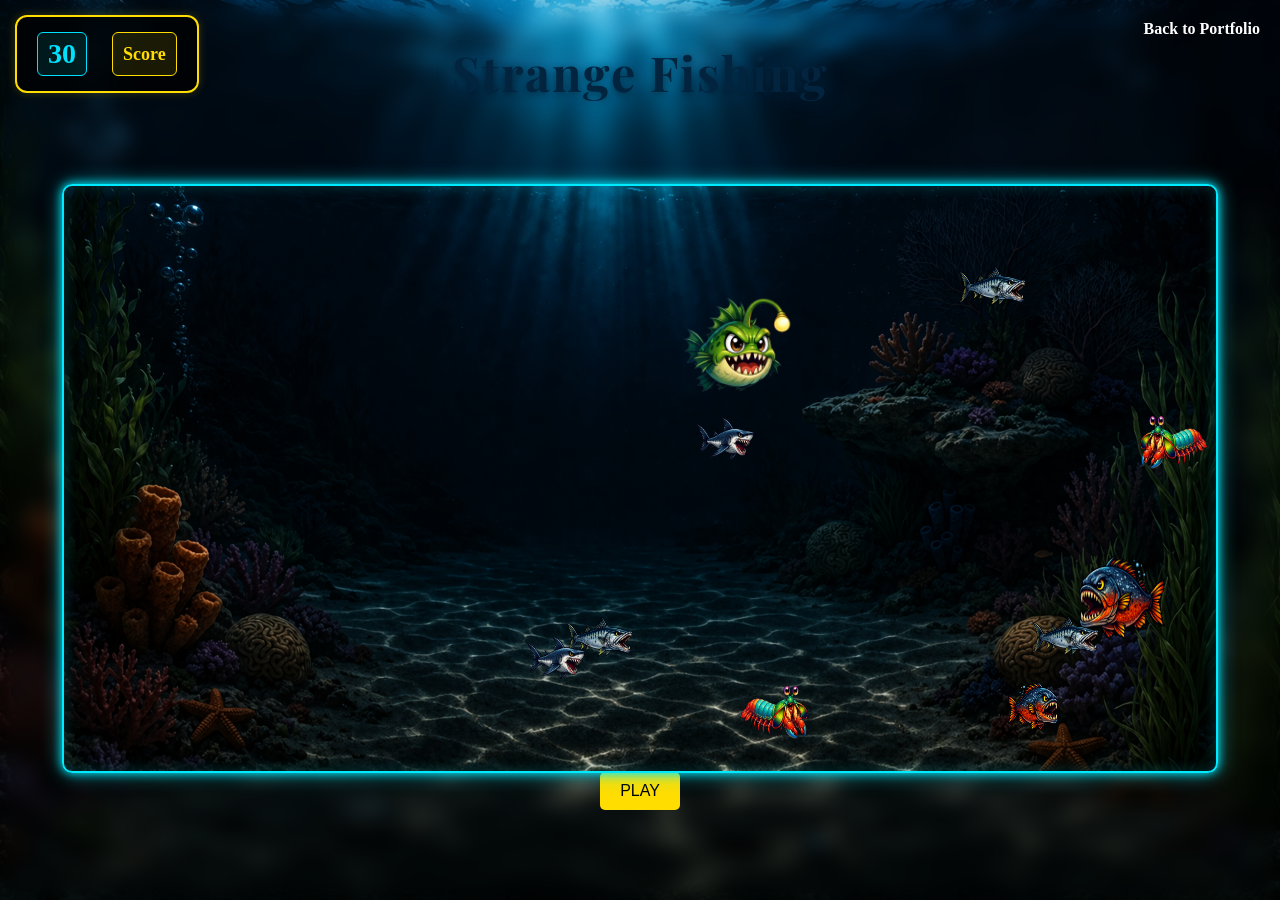
==== apps/strangeFishing/public/index.html @ 655a8670 "Add files via upload" ====
<!DOCTYPE html>
<html lang="es">

<head>
    <meta charset="UTF-8">
    <meta name="viewport" content="width=device-width, initial-scale=1.0">
    <title>Strange fishing</title>

    <link rel="stylesheet" href="../assets/css/styles.css">
</head>

<body>
    <h1>Strange Fishing</h1>
    <a href="/portfolio/public/index.php" class="back-link">Back to Portfolio</a>

    <!-- GAME ROOT -->
<div class="fishing-game">

    <div id="fishingGameRoot"></div>

    <div class="fishing-game__hud">
        <div id="hudTimer">30</div>
        <div id="scoreBoard">Score</div>
    </div>

    <p id="message"></p>

    <div id="fishControls">
        <button id="btnStartGame" class="btn">PLAY</button>
        <button id="btnCancelGame" class="btn" style="display: none;">CANCEL</button>
    </div>

</div>
    <!-- ENTRY POINT -->
    <script type="module" src="../assets/js/main.js"></script>
</body>

</html>
---- apps/strangeFishing/assets/css/styles.css ----
@import url('https://fonts.googleapis.com/css2?family=Playfair+Display:wght@600;700&display=swap');

body {
    margin: 0;
    background: url('../img/water00.png') center/cover no-repeat;
    overflow: hidden;
    min-height: 100vh;
}

body::before {
    content: "";
    position: fixed;
    inset: 0;

    background: url('../img/water00.png') center/cover no-repeat;

    filter: blur(10px);

    z-index: 0;
}

h1 {
    margin: 0;
    padding: 40px 0;

    font-family: 'Playfair Display', serif;
    font-weight: 700;
    font-size: 48px;

    letter-spacing: 2px;

    color: #02243f;

    text-align: center;

    text-shadow:
        0 2px 10px rgba(0, 0, 0, 0.6),
        0 0 20px rgba(0, 150, 255, 0.3);
    position: relative;
    z-index: 1;
}

#fishingGameRoot {
    width: 90vw;
    height: 65vh;
    margin: 40px auto;
    position: relative;
    z-index: 1;

        border: 2px solid #00eaff;
    box-shadow:
        0 0 10px #00eaff,
        0 0 20px rgba(0, 234, 255, 0.6),
        inset 0 0 15px rgba(0, 234, 255, 0.2);
    border-radius: 10px;
    overflow: hidden;

    background: url('../img/water00.png') center/cover no-repeat;
    cursor: auto;
}

.back-link {
    position: absolute;
    top: 20px;
    right: 20px;
    color: white;
    text-decoration: none;
    font-weight: bold;
    z-index: 20;
    transition: transform 0.3s ease;
}

.back-link:hover {
    transform: scale(1.1);
}


/* =========================
   FISHES
========================= */

.fishing-game__fish {
    position: absolute;
    width: 70px;
    height: 70px;


    pointer-events: auto;
    user-select: none;

    overflow: hidden;
}

/* IMAGEN BASE */

.fishing-game__fish-base,
.fishing-game__fish-shine {
    position: absolute;
    inset: 0;

    width: 100%;
    height: 100%;

    display: block;
}

.fishing-game__fish-base {
    z-index: 1;
}

/* =========================
    CAPA DE BRILLO 
========================= */
.fishing-game__fish-shine {
    z-index: 2;
    opacity: 0;
    pointer-events: none;

    filter: brightness(3.8) saturate(1.4);
}

#fishingGameRoot.playing .fishing-game__fish {
    cursor: url('../img/cursor.png')32 32, auto;
}

#fishingGameRoot.playing .fishing-game__fish:hover .fishing-game__fish-shine {
    animation: fish-shine-layer 0.18s linear;
}

/* =========================
   ANIMACIÓN
========================= */

@keyframes fish-shine-layer {
    0% {
        opacity: 0;
        transform: translateX(-12px);
    }
    25% {
        opacity: 0.9;
    }
    100% {
        opacity: 0;
        transform: translateX(12px);
    }
}

/* =========================
   HUD
========================= */

.fishing-game__hud {
    position: absolute;
    top: 15px;
    left: 15px;

    display: flex;
    gap: 25px;

    padding: 15px 20px;

    background: rgba(0, 0, 0, 0.7);
    border: 2px solid #ffdd00;
    border-radius: 12px;
    box-shadow: 0 0 10px rgba(255, 221, 0, 0.2);

    color: #ffdd00;
    font-weight: bold;

    backdrop-filter: blur(6px);
    z-index: 10;
}

.fishing-game__hud div {
    display: flex;
    align-items: center;
    gap: 8px;
}

#hudTimer {
    font-size: 28px;
    font-weight: bold;
    color: #00e0ff;

    padding: 5px 10px;
    border: 1px solid #00e0ff;
    border-radius: 6px;

    background: rgba(0, 224, 225, 0.1);
}

#scoreBoard {
    font-size: 18px;
    color: #ffdd00;

    padding: 5px 10px;
    border: 1px solid #ffdd00;
    border-radius: 6px;

    background: rgba(255, 221, 0, 0.1);
}

#fishControls {
    position: absolute;
    bottom: 10%;

    left: 50%;
    transform: translateX(-50%);

    display: flex;
    justify-content: center;
    align-items: center;
    width: 200px;
}

.btn {
    padding: 10px 20px;
    font-size: 16px;
    background-color: #ffdd00;
    border: none;
    border-radius: 5px;
    cursor: pointer;
}

.btn:hover {
    background-color: #e6c800;
}

/* =========================
   ACTION BOX
========================= */

.action-box-overlay {
    position: fixed;
    inset: 0;
    /* background: rgbs(0, 0, 0, 0.4); */

    display: flex;
    justify-content: center;
    align-items: center;
    z-index: 1000;
}

.action-box {
    background: rgba(0, 0, 0, 0.7);
    border: 2px solid #ffdd00;
    border-radius: 12px;
    color: #ffdd00;
    box-shadow: 0 0 10px rgba(255, 221, 0, 0.3);
    backdrop-filter: blur(6px);
    padding: 1.25rem 1.5rem;
    min-width: 260px;
}

.action-box h3 {
    margin-top: 0;
    color: #00e0ff;
}

.action-box p {
    color: #e6f7ff;
}

.action-box-actions {
    display: flex;
    justify-content: center;
    gap: 1rem;
}

.action-box-actions button {
    background: #ffdd00;
    color: #000;

    border: none;
    border-radius: 6px;

    padding: 8px 14px;
}

.action-box-close {
    position: absolute;
    top: 0.8rem;
    right: 0.8rem;

    background: none;
    border: none;
    font-size: 1.5rem;
    cursor: pointer;

    color: #1f2937;
}

.action-box-actions button:hover {
    background: #e6c800;
}

.action-box-close:hover {
    opacity: 0.6;
}

/* =========================
   SLIDE-UP
========================= */

.slide-up {
    opacity: 0;
    transform: translateY(3rem);
    transition: opacity 0.4s ease, transform 0.4s ease;
    pointer-events: none;
}

.is-active {
    opacity: 1;
    transform: translate(0, 0);
    pointer-events: auto;
}
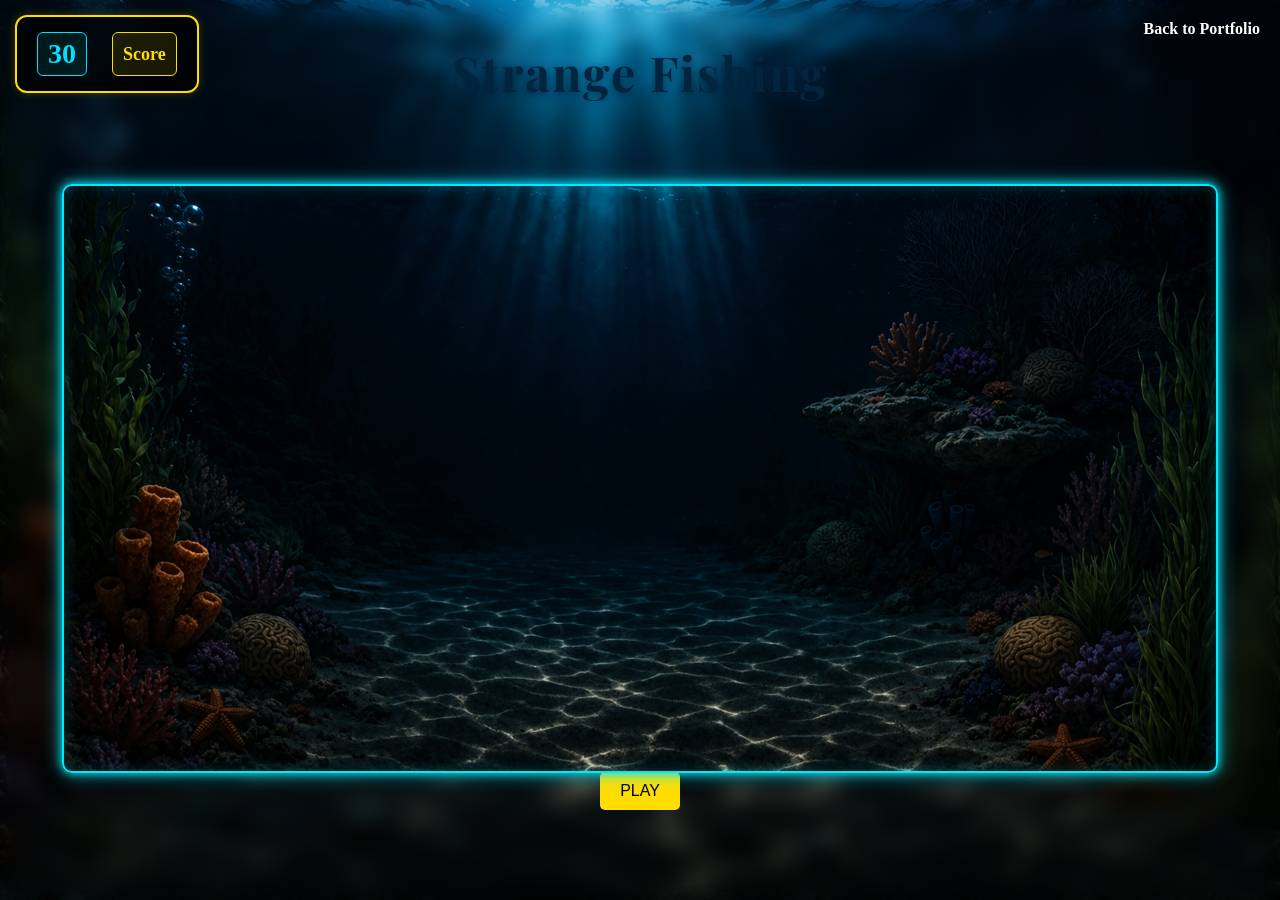
==== commit ead08029: "Portfolio v2.0" ====
--- a/apps/strangeFishing/public/index.html
+++ b/apps/strangeFishing/public/index.html
@@ -11,26 +11,26 @@
 
 <body>
     <h1>Strange Fishing</h1>
-    <a href="/portfolio/public/index.php" class="back-link">Back to Portfolio</a>
+    <a href="/index.php?v=minigames" class="back-link">Back to Portfolio</a>
 
     <!-- GAME ROOT -->
-<div class="fishing-game">
+    <div class="fishing-game">
 
-    <div id="fishingGameRoot"></div>
+        <div id="fishingGameRoot"></div>
 
-    <div class="fishing-game__hud">
-        <div id="hudTimer">30</div>
-        <div id="scoreBoard">Score</div>
+        <div class="fishing-game_hud">
+            <div id="hudTimer">30</div>
+            <div id="scoreBoard">Score</div>
+        </div>
+
+        <p id="message"></p>
+
+        <div id="fishControls">
+            <button id="btnStartGame" class="btn">PLAY</button>
+            <button id="btnCancelGame" class="btn" style="display: none;">CANCEL</button>
+        </div>
+
     </div>
-
-    <p id="message"></p>
-
-    <div id="fishControls">
-        <button id="btnStartGame" class="btn">PLAY</button>
-        <button id="btnCancelGame" class="btn" style="display: none;">CANCEL</button>
-    </div>
-
-</div>
     <!-- ENTRY POINT -->
     <script type="module" src="../assets/js/main.js"></script>
 </body>
--- a/apps/strangeFishing/assets/css/styles.css
+++ b/apps/strangeFishing/assets/css/styles.css
@@ -47,7 +47,7 @@
     position: relative;
     z-index: 1;
 
-        border: 2px solid #00eaff;
+    border: 2px solid #00eaff;
     box-shadow:
         0 0 10px #00eaff,
         0 0 20px rgba(0, 234, 255, 0.6),
@@ -79,7 +79,7 @@
    FISHES
 ========================= */
 
-.fishing-game__fish {
+.fishing-game_fish {
     position: absolute;
     width: 70px;
     height: 70px;
@@ -93,8 +93,8 @@
 
 /* IMAGEN BASE */
 
-.fishing-game__fish-base,
-.fishing-game__fish-shine {
+.fishing-game_fish-base,
+.fishing-game_fish-shine {
     position: absolute;
     inset: 0;
 
@@ -104,14 +104,14 @@
     display: block;
 }
 
-.fishing-game__fish-base {
+.fishing-game_fish-base {
     z-index: 1;
 }
 
 /* =========================
     CAPA DE BRILLO 
 ========================= */
-.fishing-game__fish-shine {
+.fishing-game_fish-shine {
     z-index: 2;
     opacity: 0;
     pointer-events: none;
@@ -119,11 +119,11 @@
     filter: brightness(3.8) saturate(1.4);
 }
 
-#fishingGameRoot.playing .fishing-game__fish {
+#fishingGameRoot.playing .fishing-game_fish {
     cursor: url('../img/cursor.png')32 32, auto;
 }
 
-#fishingGameRoot.playing .fishing-game__fish:hover .fishing-game__fish-shine {
+#fishingGameRoot.playing .fishing-game_fish:hover .fishing-game_fish-shine {
     animation: fish-shine-layer 0.18s linear;
 }
 
@@ -149,7 +149,7 @@
    HUD
 ========================= */
 
-.fishing-game__hud {
+.fishing-game_hud {
     position: absolute;
     top: 15px;
     left: 15px;
@@ -171,7 +171,7 @@
     z-index: 10;
 }
 
-.fishing-game__hud div {
+.fishing-game_hud div {
     display: flex;
     align-items: center;
     gap: 8px;
@@ -233,7 +233,7 @@
 .action-box-overlay {
     position: fixed;
     inset: 0;
-    /* background: rgbs(0, 0, 0, 0.4); */
+   
 
     display: flex;
     justify-content: center;
